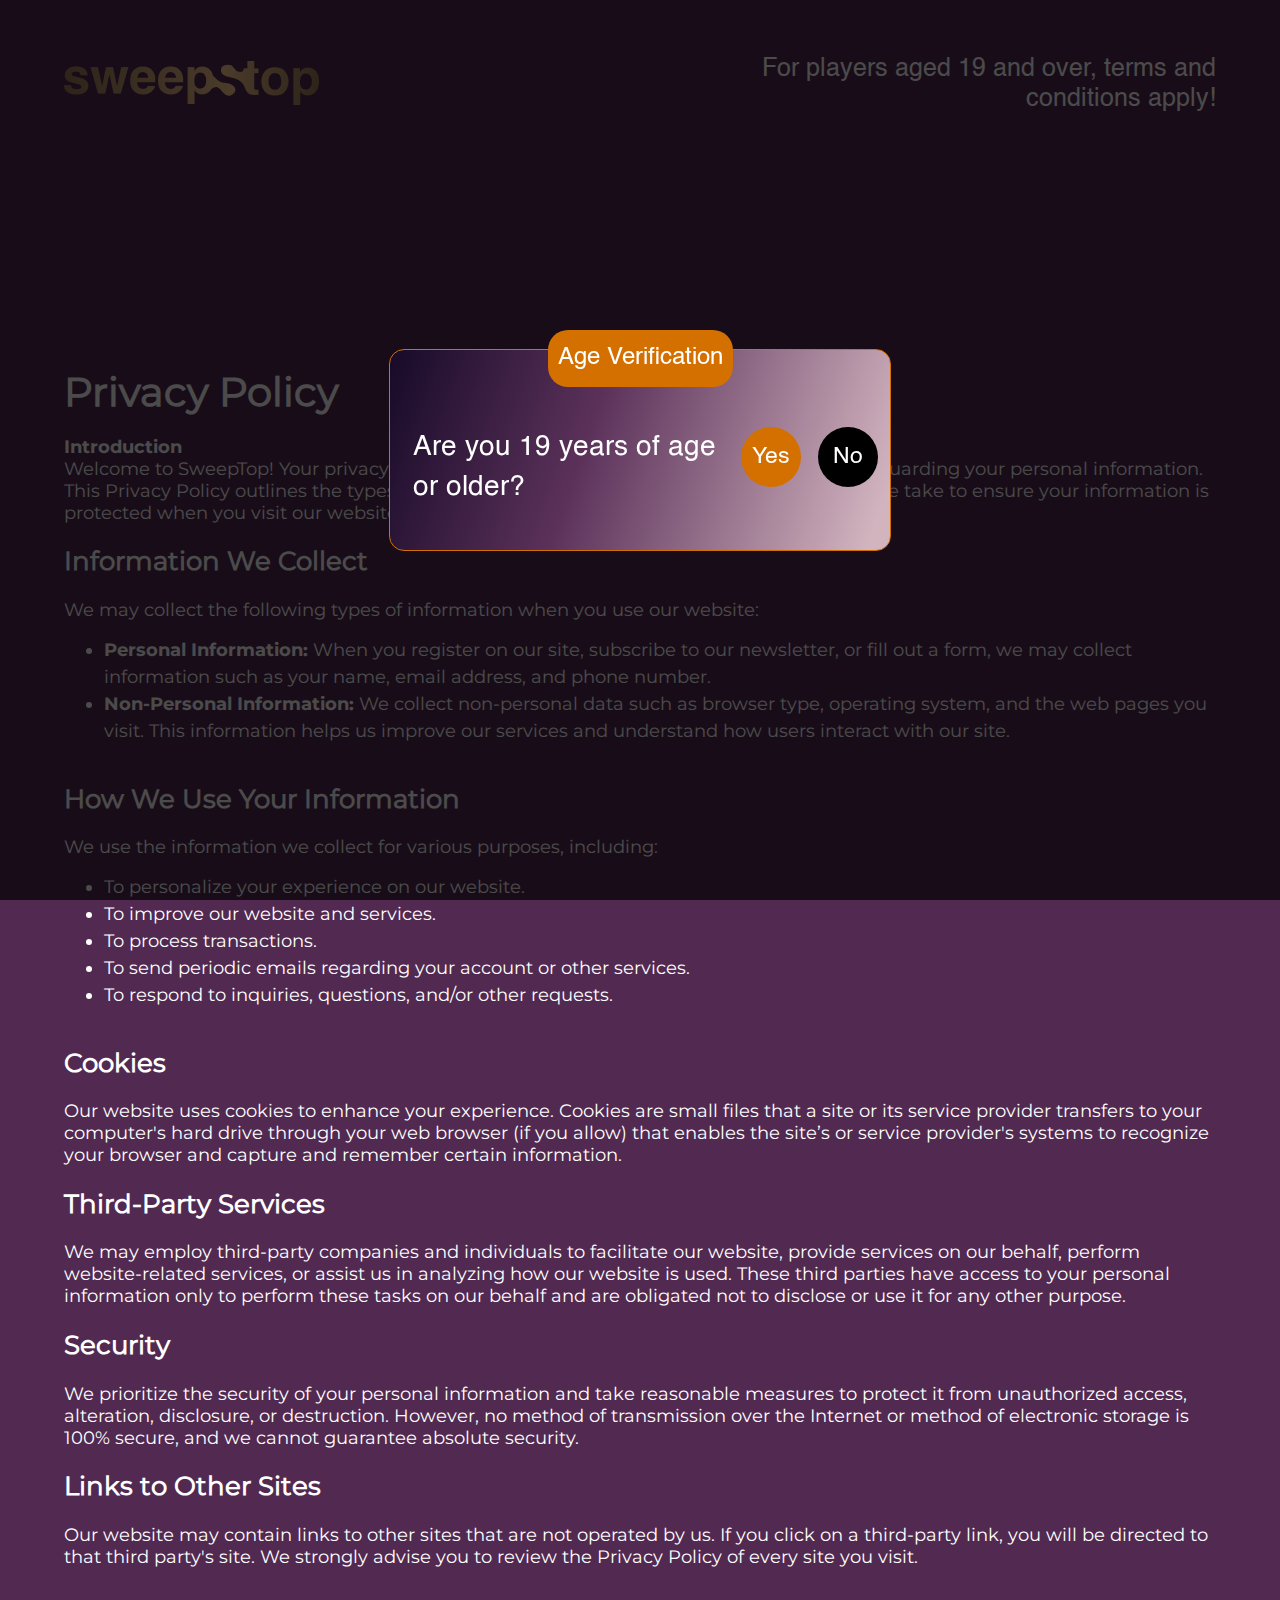
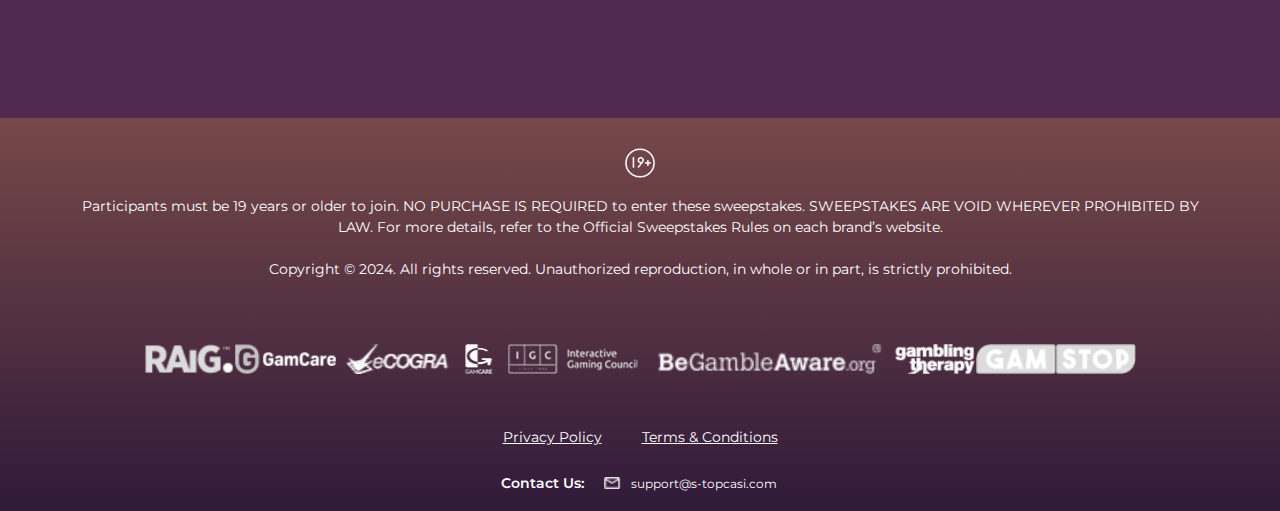
==== privacy.html @ a8af159f "1" ====
<!DOCTYPE html>
<html lang="en">
<head>
    <meta charset="UTF-8">
    <meta name="viewport" content="width=device-width, initial-scale=1.0">
    <title>SweepTop</title>
    <link rel="stylesheet" href="style/css.css">
    
    <link rel="shortcut icon" href="./img/logo.png" type="image/x-icon">
</head>
<body>
    <div class="pop_best_offer">
        <div class="jack_top_mob mobii">
        <div class="jack_blokc-1">
                <p class="top_pp">Best offer</p>
                <div class="exit_block">
                    <img src="img/exit.png" alt="" class="exit">
                </div>
            <div class="top_jack">
                <img src="img/logo1.png" alt="">
                <div class="rate_jack">
                    <h2>87/100</h2>
                    <img src="img/star.png" alt="">
                </div>
            </div>
            <hr>
            <div class="bottom_jack">
                <h2>5,000 WoW Coins</h2>
                    <h3>+ 1 Sweepstake Coin</h3>
                </div>
               
                <div class="bottom_jack">
                    <p>
                        - Paris Hilton ambassador <br>
                        - 10 free spins awarded regularly<br>
                        - VIP Transfer<br>
                       
                      </p>
               </div>
               <div class="bottom_jack bottom_pop">
                <a href="http://www.playojo.co.uk/">Get Bonus</a>
             </div>
       <img src="./img/payment.png" alt="">
        </div>
        </div>
    </div>
    <div class="pop_up_cont">
        <div class="pop_up">
            <h2>Age Verification</h2>
            <div class="bottom_block_pop">
            <p>Are you 19 years of age or older?</p>
            <div class="button_block">
                <button id="yes" style="background-color: #D47000;">Yes</button>
                <button id="no" style="background-color: #000000;">No</button>
            </div>
        </div>
        </div>
    </div>
    <div class="bg_blur">
    <div class="top">
        <div class="top_blokc">
            <a href="index.html"><img src="img/logo.png" alt=""></a>

            <p>For players aged 19 and over, terms and <br> conditions apply!</p>
        
        </div>
    </div>


 



<div class="privacy">
    <div class="mini_privacy">
        <h1>Privacy Policy</h1>

        <p><strong>Introduction</strong></p>
        <p>Welcome to SweepTop! Your privacy is very important to us, and we are committed to safeguarding your personal information. This Privacy Policy outlines the types of data we collect, how we use it, and the measures we take to ensure your information is protected when you visit our website, <a href="sweep-top.com">sweep-top.com</a>.</p>

        <h2>Information We Collect</h2>
        <p>We may collect the following types of information when you use our website:</p>
        <ul>
            <li><strong>Personal Information:</strong> When you register on our site, subscribe to our newsletter, or fill out a form, we may collect information such as your name, email address, and phone number.</li>
            <li><strong>Non-Personal Information:</strong> We collect non-personal data such as browser type, operating system, and the web pages you visit. This information helps us improve our services and understand how users interact with our site.</li>
        </ul>

        <h2>How We Use Your Information</h2>
        <p>We use the information we collect for various purposes, including:</p>
        <ul>
            <li>To personalize your experience on our website.</li>
            <li>To improve our website and services.</li>
            <li>To process transactions.</li>
            <li>To send periodic emails regarding your account or other services.</li>
            <li>To respond to inquiries, questions, and/or other requests.</li>
        </ul>

        <h2>Cookies</h2>
        <p>Our website uses cookies to enhance your experience. Cookies are small files that a site or its service provider transfers to your computer's hard drive through your web browser (if you allow) that enables the site’s or service provider's systems to recognize your browser and capture and remember certain information.</p>

        <h2>Third-Party Services</h2>
        <p>We may employ third-party companies and individuals to facilitate our website, provide services on our behalf, perform website-related services, or assist us in analyzing how our website is used. These third parties have access to your personal information only to perform these tasks on our behalf and are obligated not to disclose or use it for any other purpose.</p>

        <h2>Security</h2>
        <p>We prioritize the security of your personal information and take reasonable measures to protect it from unauthorized access, alteration, disclosure, or destruction. However, no method of transmission over the Internet or method of electronic storage is 100% secure, and we cannot guarantee absolute security.</p>

        <h2>Links to Other Sites</h2>
        <p>Our website may contain links to other sites that are not operated by us. If you click on a third-party link, you will be directed to that third party's site. We strongly advise you to review the Privacy Policy of every site you visit.</p>
    
    </div>
</div>


<div class="contact_top" id="contact">
    <div class="contact_blokc">
        <div class="logoo_block"><a href="https://www.gambleaware.org/ "><img src="img/logoo.png" alt=""></a></div>
        <div class="all">
      
        <p>
            Participants must be 19 years or older to join. NO PURCHASE IS REQUIRED to enter these sweepstakes. SWEEPSTAKES ARE VOID WHEREVER PROHIBITED BY LAW. For more details, refer to the Official Sweepstakes Rules on each brand’s website.
            <br> <br>
Copyright © 2024. All rights reserved. Unauthorized reproduction, in whole or in part, is strictly prohibited.
        </p>
        
    </div>
    <div class="logos">
        <a href=""><img src="./img/sait-1.png" alt="https://www.raig.org"></a>
        <a href=""><img src="./img/sait-2.png" alt="https://www.gamcare.org.uk"></a>
        <a href=""><img src="./img/sait-3.png" alt=""></a>
        <a href=""><img src="./img/sait-4.png" alt=""></a>
        <a href=""><img src="./img/sait-5.png" alt=""></a>
        <a href=""><img src="./img/sait-6.png" alt="https://www.gambleaware.org"></a>
        <a href=""><img src="./img/sait-7.png" alt=""></a>
        <a href=""><img src="./img/sait-8.png" alt="https://www.gamstop.co.uk"></a>
    </div>
    <div class="about">
  
        <a href="privacy.html">Privacy Policy</a>

        <a href="terms.html">Terms & Conditions</a>

    </div>
    <div class="contact">
        <h4>Contact Us:</h4>
        <img src="img/img1.png" alt="">
        <p>support@s-topcasi.com </p>
    </div>
    </div>
</div>

    <script src="https://code.jquery.com/jquery-3.7.1.min.js" integrity="sha256-/JqT3SQfawRcv/BIHPThkBvs0OEvtFFmqPF/lYI/Cxo=" crossorigin="anonymous"></script>
    <script>
    $('#yes').on('click',function(){
        $('.pop_up_cont').css('display','none');
    });
    $('#no').on('click',function(){
        $('body').css('display','none');
    });
    </script>
</body>
</html>
---- style/css.css ----
@font-face {
    font-family: 'text';
    src: url(../font/Montserrat-VariableFont_wght.ttf);
}
@font-face {
    font-family: 'Helvetica';
    src: url(../font/Helvetica.ttf);
}
@font-face {
    font-family: 'Montserrat';
    src: url(../font/Montserrat-Regular.ttf);
}


*{
    font-family: 'text';  
}
body{
    background: #522a51;
}
body,html{
    margin: 0;
    padding: 0;
}
.top{
    background-color: #522a51;
    width: 100%;
    display: flex;
    justify-content: center;

}
.top_blokc{
    align-items: center;
    width: 90%;
    display: flex;
    justify-content: space-between;
    margin-top: 30px;
    margin-bottom: 150px;
}
.top_blokc p{
    color: #fff;
    font-family: "Helvetica";
    font-size: 25px;
    font-weight: 400;
    line-height: 30px;
    text-align: right;
    
}
.mobi_cont{
    display: flex;
    align-items: center;
    height: 100%;
    width: 42%;
}
.top_text{
    display: flex;
    justify-content: center;
    margin-top: 20px;
    margin-bottom: 20px;
}
.top_text a{
    display: flex;
    justify-content: center;
    align-items: center;
    color: #FFFFFF;
    font-size: 16px;
    font-weight: 400;
    text-decoration: none;
    text-transform: capitalize;
    margin-left: 20px;
    margin-right: 20px;
}
.cont{
    padding-bottom: 150px;
    background-color: #522a51;
    width: 100%;
    display: flex;
    justify-content: space-between;
}
.selection{
    width: 45%;
    display: flex;
    flex-direction: column;
    margin-left: 100px;
    margin-top: -30px;
}
.selection h1{
    color: #FFFFFF;
    font-size: 65px;
    font-weight: 600;
    text-transform: uppercase;
    margin-bottom: 0;
}
.selection h2{
    color: #00C2FF;
    font-size: 50px;
    font-weight: 400;
    margin-top: 10px;
}
.selection p{
    color: #FFFFFF;
    font-size: 14px;
    font-weight: 400;
}
.choice{
    display: flex;
    flex-direction: column;
    align-items: end;
    justify-content: right;
}
.choice h3{
    padding-left: 10px;
    width: 500px;
    height: 45px;
    display: flex;
    justify-content: left;
    align-items: center;
    color: #FFFFFF;
    font-size: 24px;
    font-weight: 400;
    border: 1px solid #00C2FF;
    border-top-left-radius: 30px;
    border-bottom-left-radius: 30px;
    margin-bottom: 10px;
    border-right: none;
}
.choice .legal{
    width: 400px;
    height: 45px;
    display: flex;
    justify-content: left;
    align-items: center;
    color: #FFFFFF;
    font-size: 24px;
    font-weight: 400;
    border: 1px solid #00C2FF;
    border-top-left-radius: 30px;
    border-bottom-left-radius: 30px;
}
span{
    color: #00C2FF;
    margin-right: 6px;
}
.cont-90 {

    display: flex;
    justify-content: space-between;
    align-items: center;
    width: 100%;
}
.sweep {

    flex-direction: column;
    display: flex;
justify-content: flex-start;
align-items: flex-start;
width: 48%;
}
.sweep-up {
    margin-left: 60px;
    flex-direction: column;
    display: flex;
justify-content: flex-start;
align-items: flex-start;
width: 100%;
margin-bottom: 100px;
}
.sweep h1 {
    color: #fff;
    font-family: "Helvetica";
font-size: 60px;
font-weight: 700;
line-height: 70px;

}
.sweep-but {
    width: 100%;
    display: flex; 
    flex-direction: column;
    align-items: flex-start;
    justify-content: center;
}
.but-1 {
    margin-bottom: 7px;
    background: linear-gradient(0deg, rgba(255, 255, 255, 0.01), rgba(255, 255, 255, 0.01)),
linear-gradient(90deg, rgba(0, 0, 0, 0) 0%, rgba(255, 178, 0, 0.2) 100%);
    display: flex;
    justify-content: flex-end;
    align-items: center;
    width: 90%;
    border-width: 2px;
    border-style: solid;   
    border-color: #D47000;    
    border-top-right-radius: 25px;
}
.bgg{
    width: 100%;
    display: flex;
    flex-direction: column;
    align-items: center;
    background-image: url(../img/bgg.png);
    background-color: #522a51;
    background-size: contain;
    background-position-y: top;
    background-position-x: center;
    background-repeat: no-repeat;
}
.but-2 {
    margin-top: 7px;
    background: linear-gradient(0deg, rgba(255, 255, 255, 0.01), rgba(255, 255, 255, 0.01)),
linear-gradient(90deg, rgba(0, 0, 0, 0) 0%, rgba(255, 178, 0, 0.2) 100%);
    display: flex;
    justify-content: flex-end;
    align-items: center;
    width: 90%;
    border-width: 2px;
border-style: solid;
border-color: #D47000;
    border-bottom-right-radius: 25px;
}
.cont-90 img {
    width: 66%;
    margin-left: -135px;
}
.but-1 p {
    font-family: "Helvetica";
font-size: 20px;
font-weight: 300;
line-height: 30px;
color: #DCB8B7;
margin-top: 5px;
margin-bottom: 5px;
margin-right: 20px;
}
.but-2 p {
    font-family: "Helvetica";
font-size: 20px;
font-weight: 300;
line-height: 30px;
color: #DCB8B7;
margin-top: 5px;
margin-bottom: 5px;
margin-right: 20px;
}
.sweep h2 {
    color: #fff;
    margin-top: 0;
    font-family: "Helvetica";
font-size: 25px;
font-weight: 300;
line-height: 24px;

}
.sweep span {
    color:  #9A7A58;
}
.jack_top{
    position: relative;
    z-index: 2;
    width: 100%;
    display: flex;
    flex-direction: column;
    align-items: center;
    justify-content: center;
    margin-bottom: 150px;
}
.jack_blokc{
    position: relative;
    z-index: 2;
    width: 80%;
    height: 130px;
    display: flex;
    justify-content: space-between;
    border: 3px solid #C25E00;
    border-radius: 10px;
    background: #C25E0040;
    margin-top: 20px;
    align-items: center;
    cursor: pointer;
}
.jack_blokc-1{
    position: relative;
    z-index: 2;
    width: 80%;
    height: 130px;
    display: flex;
    justify-content: space-between;
    border: 3px solid #C25E00;
    border-radius: 10px;
    background: #B995A2;
    margin-top: 20px;
    margin-bottom: 20px;
    align-items: center;
}
.jack_blokc:hover{
    background: #C25E0040;

    box-shadow: 0px 0px 30px 0px #D47000;

}
.jack_blokc-1:hover{
    box-shadow: 0px 0px 30px 0px #D47000;
}
.tabl {
    width: 75%;
    display: flex;
    justify-content: flex-start;
    align-items: center;
}
.tabl h4 {
    font-family: "Helvetica";
font-size: 24px;
font-weight: 400;
line-height: 20px;
text-align: center;
padding-left: 50px;
padding-bottom: 10px;
padding-right: 50px;
padding-top: 10px;
background: #D47000;
color: #000;
border-radius: 25px;
margin-bottom: -38px;
position: relative;
z-index: 3;
}
.cont_1{
    width: 50%;
    height: 100%;
    display: flex;
    align-items: center;
    justify-content: center;
}
.cont_1 img{
    width: fit-content;
}
.cont_2{
    width: 50%;
    height: 100%;
    display: flex;
    flex-direction: column;
    align-items: center;
    justify-content: center;
}
.cont-hr {
    display: flex;
}
.cont_2 h2{
    color: #FFFFFF;
    font-size: 32px;
    font-weight: 800;
    text-transform: uppercase;
    margin-bottom: 0px;
    margin-top: 0px;
}
.cont_2 img{
    width: 130px;
    height: 25px;
}
.cont_2 p{
    color: #FFFFFF;
    font-size: 14px;
    font-weight: 600;
}
.cont_3{
    width: 14%;
    height: 100%;
    display: flex;
    flex-direction: column;
    align-items: center;
    justify-content: center;
}
.cont_3 h2{
    color: #00C2FF;
    font-size: 20px;
    font-weight: 600;
    margin-bottom: 0;
}
.cont_3 h2{
    color: #FFFFFF;
    font-family: "Helvetica";
    font-size: 13px;
    font-weight: 300;
    line-height: 20px;  
    text-transform: uppercase;
    width:95%;
    text-align: center;
    margin-top: 0px;
    margin-bottom: 0px;
}
.cont_3 h3{
    font-family: "Helvetica";
    font-size: 20px;
    font-weight: 700;
    line-height: 30px;   
    text-transform: uppercase;
    width:95%;
    color: #fff;
    text-align: center;
    margin-top: 0px;
    margin-bottom: 0px;
}
.cont_4{
    width: 21%;
    height: 100%;
    display: flex;
    flex-direction: column;
    align-items: center;
    justify-content: center;
}
.cont_4 p{
    color: #FFFFFF;
    font-size: 14px!important;
    font-weight: 200;
}
.cont_5{
    width: 21%;
    height: 100%;
    display: flex;
    flex-direction: column;
    align-items: center;
    justify-content: center;
}
.cont_5 a{
    width: 150px;
    height: 45px;
    margin-bottom: 15px;
    display: flex;
    align-items: center;
    justify-content: center;
    text-decoration: none;
    color: #875600;
    font-size: 17px;
    font-weight: 700;
    background: linear-gradient(180deg, #FFFFFF 0%, #FFCB92 100%);
    border-radius: 10px;
}
.jack_top p{
    font-family: "Helvetica";
    font-size: 15px;
    font-weight: 300;
    line-height: 20px;
    text-align: center;
    
    color: #FFFFFF;

}
.are_top{
    position: relative;
    z-index: 2;
    width: 100%;
    display: flex;
    justify-content: center;
}
.bg_blur{
    width: 100%;
    height: fit-content;
   background-color: #522a51;
    background-size: cover;
    background-position-y: bottom;
}
.are_blokc{
    padding-top: 100px;
    width: 100%;
    display: flex;
    flex-direction: column;
    justify-content: center;
    align-items: flex-start;
}
.are-1 {
    background: linear-gradient(0deg, rgba(255, 255, 255, 0.01), rgba(255, 255, 255, 0.01)),
    linear-gradient(90deg, rgba(0, 0, 0, 0) 0%, rgba(255, 178, 0, 0.2) 100%);
        display: flex;
        justify-content: flex-end;
        align-items: center;
        width: 70%;
        border-width: 2px;
        border-style: solid;   
        border-color: #D47000;    
        border-top-right-radius: 25px;
}
.are-3 {
    margin-top: 50px;
    background: linear-gradient(0deg, rgba(255, 255, 255, 0.01), rgba(255, 255, 255, 0.01)),
    linear-gradient(90deg, rgba(0, 0, 0, 0) 0%, rgba(255, 178, 0, 0.2) 100%);
        display: flex;
        justify-content: flex-end;
        align-items: center;
        width: 50%;
        border-width: 2px;
        border-style: solid;   
        border-color: #D47000;    
        border-top-right-radius: 25px;
}
.are_blokc h3{
    color: #fff;
    font-family: "Helvetica";
    font-size: 50px;
    font-weight: 400;
    line-height: 40px; 
    margin-top: 15px;
    margin-bottom: 15px;
    margin-right: 10px;
}
.are_blokc p{
    color: #FFFFFF;
    font-family: "Helvetica";
    font-size: 25px;
    font-weight: 400;
    line-height: 40px;
    text-align: left;
    
    margin-top: 0;
    margin-bottom: 0;
}
.are-2 {
    width: 90%;
    margin-left: 50px;
    margin-top: 50px;
}
.are-4 {
    width: 90%;
    margin-left: 50px;
    margin-top: 50px;
}
.are_blokc span {
    color: #fff;
    font-family: "Helvetica";
font-size: 25px;
font-weight: 600;
line-height: 40px;
}
.back-1 {
    display: flex;
    flex-direction: column;
    align-items: center;
    justify-content: center;
    width: 100%;
}
li{
    color: #FFFFFF;
    font-size: 14px;
    font-weight: 400;
    line-height: 150%;
}
.contact_top{
    width: 100%;
    display: flex;
    justify-content: center;
    background: linear-gradient(180deg, #774949 0%, #301A3A 100%);

    margin-top: 100px;
  
}
.logos {

    margin-top: 50px;
    display: flex;
    justify-content: center;
    align-items: center;
    width: 100%;
}

.contact_blokc{
    width: 90%;
    display: flex;
    flex-direction: column;
    justify-content: space-between;
    margin-top: 30px;
}
.all{
    display: flex;
    justify-content: space-between;
    align-items: center;
}
.all p{
    width: 100%;
    color: #FFFFFF;
    font-size: 14px;
    font-weight: 400;
    line-height: 150%;
    text-align: center;
}
.all img{
    width: 36px;
    height: 36px;
}
.logoo_block{
    width: 100%;
    display: flex;
    justify-content: center;
}
.contact_blokc a img{
    height: 30px;
    width: fit-content;
}
.about{
    display: flex;
    justify-content: center;
    align-items: center;
}
.about a{
    color: #FFFFFF;
    font-size: 14px;
    font-weight: 400;
    margin-left: 20px;
    margin-right: 20px;
    margin-top: 50px;
}
.contact{
    margin-top: 10px;
    display: flex;
    justify-content: center;
    align-items: center;
}
.contact h4{
    color: #FFFFFF;
    font-size: 14px;
    font-weight: 600;
}
.contact img{
    width: 17px;
    height: 12px;
    margin-left: 20px;
    margin-right: 10px;
}
.contact p{
    color: #ffffff;
    font-size: 12px;
    font-weight: 400;
}



.jack_blokc hr{
    height: 100px;
    width: 1px;
    background: linear-gradient(180deg, #D47000 0%, #6E3A00 100%);
    border: none;
}
.jack_blokc-1 hr{
    height: 100px;
    width: 1px;
    background: linear-gradient(180deg, #D47000 0%, #6E3A00 100%);
    border: none;
}
.back1{
    position: absolute;
    z-index: 1;
    width: fit-content;
    height: 100%;
    top: 0;
    right: 0;
}
.back2{
    position: absolute;
    z-index: 1;
    width: fit-content;
    height: 100%;
    top: 0;
    left: 0;
}

.pop_up_cont{
    width: 100vw;
    height: 100vh;
    display: flex;
    justify-content: center;
    align-items: center;
    position: fixed;
    z-index: 50;
    background-color: #000000b4;
}
.pop_up{
    width: 500px;
    background: linear-gradient(109.29deg, #170A28 0%, #5B315A 40%, #D2B4BF 96%);
    padding-top: 0px;
    padding-bottom: 15px;
    display: flex;
    flex-direction: column;
    align-items: center;
    border-radius: 15px;
    border: 1px solid #D47000;
}

.pop_up h2{
    font-family: "Helvetica";
    font-size: 24px;
    font-weight: 300;
    line-height: 36.23px;
    color: #fff;
    margin-top: 0px;
    padding-top: 0px;
    padding: 10px;
    border-radius: 20px;
    background-color: #D47000;
    width: fit-content;
    margin-bottom: 0px;
    text-align: center;
    margin-top: -20px;
}
.bottom_block_pop{
    display: flex;
    width: 100%;
    margin-top: 40px;
    width: 95%;
    justify-content: space-between;
    align-items: flex-start;
}
.bottom_block_pop p{
    font-family: "Helvetica";
    margin-left: 10px;
font-size: 28px;
font-weight: 400;
line-height: 40px;
    color: #fff;
    margin-top: 0px;
    text-align: left;
}
.pop_up .button_block{
    width: 100%;
    display: flex;
    justify-content: space-between;
    align-items: center;
    height: 100%;
    align-items: center;
    width: 175px;

}
.pop_up button{
    border-radius: 1000px;
    color: #fff;
    font-family: "Helvetica";
    font-size: 23px;
    font-weight: 400;
    line-height: 35.67px;   
    border: none;
    width: 60px;
    height: 60px;
    display: flex;
    justify-content: center;
    align-items: center;
    cursor: pointer;
}
.jack_top_mob{
    display: none;
}
.jack_blokc img {
    width: 65%;
    margin-bottom: 7px;
}
.con-1-2 img {
    width: 60%;
    margin-bottom: 7px;
}
.jack_blokc-1 img {
    width: 60%;
    margin-bottom: 7px;
}
.text_container{
    width: 100%;
    display: flex;
    justify-content: center;
}
.text_block{
    width: 90%;
    display: flex;
    flex-direction: column;
    margin-bottom: 100px;
    margin-top: 100px;
}
.text_block h1{
    font-family: 'r-b';
font-size: 30px;
font-weight: 700;
text-align: left;
color: #fff;
margin-bottom: 0px;
}
.text_block p{
    font-family: 'r';
font-size: 16px;
font-weight: 400;
line-height: 150%;
text-align: left;
color: #fff;
}
.privacy_text p{
    font-size: 18px;
    margin-top: 0px;
    margin-bottom: 0px;
}
.privacy_text h2{
    font-family: 'r-b';
    font-size: 26px;
    color: #fff;
}
.privacy_text h1{
    font-size: 40px;
    margin-bottom: 20px;
}
.privacy_text ul li{
    font-size: 18px;
    font-family: 'r';
    color: #fff;
    line-height: 150%;
}
.block_img_pc{
    width: 90%;
    display: flex;
    justify-content: space-between;
    align-items: center;
}
.block_img_pc img{
    width: 19%;
    height: fit-content;
}
.pop_best_offer{
    width: 100vw;
    height: 100vh;
    display: none;
    justify-content: center;
    align-items: center;
    position: fixed;
    z-index: 50;
    background-color: #000000b4;
}

.mobii{
    display: flex;
}
.mobii .jack_blokc-1{
    display: flex;
    flex-direction: column;
    align-items: center;
    width: 350px;
    border: 3px solid #C25E00;
    border-radius: 10px;
    height: fit-content;
    background: #B995A2;

    background-size: cover;
}
.mobii .jack_blokc{
    display: flex;
    flex-direction: column;
    align-items: center;
    width: 350px;
    border: 3px solid #C25E00;
    border-radius: 10px;
    height: fit-content;
    background: #B995A2;

    background-size: cover;
}
.mobii .jack_blokc:hover{
 
}
.mobii .jack_blokc-1:hover{
  
}
.mobii .top_jack{
    width: 90%;
    display: flex;
    align-items: center;
    justify-content: space-between;
    padding-top: 10px;
    padding-bottom: 10px;
}
.mobii .bottom_jack{
    width: 90%;
    display: flex;
    flex-direction: column;
    align-items: center;
    padding-top: 0px;
    padding-bottom: 0px;
}
.mobii .top_jack img{
    width: 40%;
    height: fit-content;
}
.mobii .top_jack .rate_jack{
    display: flex;
    width: 40%;
    flex-direction: column;
    align-items: center;
}
.mobii .rate_jack h2{
  font-family: 'text';
font-size: 34px;
color: #000;
margin-bottom: 0;
margin-top: 0;
}
.mobii .rate_jack img{
    width: 130px;
    height: fit-content;
}
.mobii .rate_jack p{
    color: #FFFFFF;
    font-size: 14px;
    font-weight: 600;
}
.mobii .top_blokc{
    flex-direction: column;
    align-items: center;
}
.mobii .top_blokc p{
    text-align: end;
}
.mobii .cont{
    flex-direction: column;
    align-items: center;
}
.mobii .selection{
    width: 100%;
    margin-left: 0px;
}
.mobii .choice{
    width: 100%;
    align-items: unsafe;
}
.mobii .bottom_jack h2{
    color: #000;
    font-size: 22px;
    font-weight: 800;
    text-transform: uppercase;
    margin-bottom: 0px;
    margin-top: 0px;
}
.mobii .bottom_jack h3{
    color: #000;
    font-size: 18px;
    font-weight: 500;
    text-transform: uppercase;
    margin-bottom: 10px;
    margin-top: 0px;
    font-style: italic;
}
.mobii .bottom_jack p{
    color: #000;
    font-size: 18px;
    font-weight: 500;
    text-align: center;
    line-height: 150%;
    margin-bottom: 0px;
    margin-top: 15px;

}
.mobii .bottom_jack a{
    width: 200px;
    height: 45px;
    display: flex;
    align-items: center;
    justify-content: center;
    text-decoration: none;
    color: #875600 ;
    font-size: 17px;
    font-weight: 700;
    background: linear-gradient(180deg, #FFFFFF 0%, #FFCB92 100%);
 
    border-radius: 10px;
    margin-bottom: 10px;
    text-transform: uppercase;
}
.mobii .bottom_pop{
  
    padding-top: 30px;
    width: 100%;
    border-bottom-left-radius: 10px;
    border-bottom-right-radius: 10px;
}
.top_pp{
    width: 50%;
    height: 50px;
    border-radius: 100px;
    background-color: #D47000;;
    color: #000;
    font-size: 24px;
    font-weight: 400;
    line-height: 20px;
    text-align: center;    
    font-family: 'text';
    display: flex;
    justify-content: center;
    align-items: center;
    margin-top: 0px;
    margin-bottom: 0px;
    margin-top: -25px;
    margin-bottom: 0px;
    padding-bottom: 0px;
}
.exit_block{
    width: 100%;
    display: flex;
    justify-content: right;
    margin-top: -10px;
    cursor: pointer;
}
.exit_block .exit{
    height: 35px;
    width: fit-content;
    margin-right: 15px;
}
.mobii .jack_blokc hr{
    height: 1px;
    width: 80%;
}
.mobii .jack_blokc-1 hr{
    height: 1px;
    width: 80%;
}
.con-1-2 {
    display: flex;

    align-items: center;
    justify-content: center;
}
.privacy{
    width: 100%;
    display: flex;
    justify-content: center;
    padding-top: 50px;
    padding-bottom: 50px;
}
.mini_privacy{
    display: flex;
    width: 90%;
    flex-direction: column;
}
.mini_privacy p{
    color: #fff;
    font-size: 18px;
    margin-top: 0px;
    margin-bottom: 0px;
    font-family: 'Montserrat';
}
.mini_privacy h1{
    color: #fff;
    font-family: 'Montserrat';
}
.mini_privacy h2{
    font-family: 'Montserrat';
    font-size: 26px;
    color: #fff;
}
.mini_privacy h1{
    color: #fff;
    font-size: 40px;
    margin-bottom: 20px;
}
.mini_privacy ul li{
    font-size: 18px;
    font-family: 'Montserrat';
    color: #fff;
    line-height: 150%;
}
.cont_5 a:hover{
    box-shadow: 0px 0px 30px 0px #D47000;

   }
   .go_to{
    width: 100%;
    display: flex;
   }
@media screen and (max-width: 900px){
    .jack_top_mob p{
    text-align: center;
    color: #FFFFFF;
    font-size: 12px;
    font-weight: 400 ;
}
.logos {
    flex-wrap: wrap;

}
.cont-hr {
    display: flex;
}
.but-1 {
    width: 75%;
}
.tabl {
    justify-content: center;

}
.tabl h4 {
    box-shadow: 0px 5px 2px 0px #212121FA;
    
}
    .jack_top_mob{
        display: flex;
        align-items: center;
        width:100%;
        flex-direction: column;
    }
    .jack_top_mob .jack_blokc:hover{
        box-shadow: none;
    }
    .jack_top_mob .jack_blokc-1:hover{
        box-shadow: none;
    }
    .jack_blokc{
        display: flex;
        flex-direction: column;
        align-items: center;
        width: 90%;
        border: 2px solid #C25E00;
        border-radius: 10px;
        height: fit-content;
        padding-top: 15px;
    }
    .are_blokc h3 {
        font-size: 35px;
    }
    .cont_5 {
        width: 50%;
    }
    .mobi_cont img {
        width: 42%;
    }
    .cont-90 img {
        display: none;
    }
    .mobi_cont {
        width: 90%;
    }
    
    .jack_blokc-1{
        display: flex;
        flex-direction: column;
        align-items: center;
        width: 90%;
        border: 1px solid #00C2FF;
        border-radius: 10px;
        height: fit-content;
    }
    .sweep {
        width: 100%;
        justify-content: center;
        align-items: center;
    }
    .sweep h1 {
        font-size: 50px;
    font-weight: 700;
    line-height: 60px;
        text-align: center;
    }
    .cont-90 {
        justify-content: center;
    }
    .sweep h2 {
        text-align: center;
    }
    .sweep-up {
        justify-content: center;
        align-items: center;
        margin-left: 0;
        width: 90%;
    }
    .top_jack{
        width: 90%;
        display: flex;
        align-items: center;
        justify-content: space-between;
        padding-top: 20px;
        padding-bottom: 20px;
    }
    .bottom_jack{
        width: 90%;
        display: flex;
        flex-direction: column;
        align-items: center;
        padding-top: 20px;
        padding-bottom: 20px;
    }
    .top_jack img{
        width: 40%;
        height: fit-content;
    }
    .top_jack .rate_jack{
        display: flex;
        width: 40%;
        flex-direction: column;
        align-items: center;
    }
    .rate_jack h2{
      font-family: 'text';
    font-size: 34px;
    color: #fff;
    margin-bottom: 0;
    margin-top: 0;
    }
    .rate_jack img{
        width: 130px;
        height: fit-content;
    }
    .rate_jack p{
        color: #FFFFFF;
        font-size: 14px;
        font-weight: 600;
    }
    .top_blokc{
        flex-direction: column;
        align-items: center;
    }
    .top_blokc p{
        text-align: center;
    }
    .cont{
        flex-direction: column;
        align-items: center;
    }
    .selection{
        width: 100%;
        margin-left: 0px;
    }
    .choice{
        width: 100%;
        align-items: unsafe;
    }
    .bottom_jack h2{
        color: #FFFFFF;
        font-size: 24px;
        font-weight: 800;
        text-transform: uppercase;
        margin-bottom: 10px;
    }
    .bottom_jack h3{
        color: #FFFFFF;
        font-size: 20px;
        font-weight: 500;
        text-transform: uppercase;
        margin-bottom: 10px;
        margin-top: 0px;
        margin-bottom: 0px;
    }
    .bottom_jack p{
        color: #FFFFFF;
        font-size: 18px;
        font-weight: 500;
        text-align: center;
        line-height: 150%;
    }
    .bottom_jack a{
        width: 200px;
        height: 40px;
        display: flex;
        align-items: center;
        justify-content: center;
        text-decoration: none;
        color: #00303F;
        font-size: 17px;
        font-weight: 700;
        background: #00C2FF;
        border: 3px solid #00C2FF;
        border-radius: 10px;
        margin-bottom: 15px;
    }
   .ch1{
    display: flex;
    width: 100%;
    justify-content: left;
   }
   .choice .legal{
    display: flex;
    width: 100%;
    justify-content: right;
    padding-left: 0;
   }
   .jack_blokc hr {
    display: none;
   }
   .jack_blokc .cont-hr {
    display: flex;
   }
   .ch1 h3{
    border-left: none;
    border-bottom-left-radius: 0;
    border-top-left-radius: 0;
    border-top-right-radius: 30px;
    border-bottom-right-radius: 30px;
    width: 90%;
    
   }
 
   .jack_blokc hr{
    width: 80%;
    height: 1px;
   }
   .jack_blokc-1 hr{
    width: 80%;
    height: 1px;
   }
   .back2{
    display: none;
   }
   .back1{
    display: none;
   }
   .ch2 h3{
    width: 90%;
   }
    .selection h1{
        text-align: center;
        font-size: 40px;
    }
    .selection h2{
        text-align: center;
        font-size: 35px;
    }
    .selection p{
        text-align: center;
    }
    .all{
        flex-direction: column-reverse;
    }
    .all p{
        text-align: center;
    }
    .contact_top{
     
    }
    .about{
        flex-wrap: wrap;
    }
    .are-1 {
        width: 90%;
    }
    .are-3 {
        width: 90%;
    }
    .are_blokc p {
        font-size: 20px;
        line-height: 35px;
    }
    .cont_1 {
        width: 100%;
    }
    .jack_blokc img {
        width: 80%;
    }
    .con-1-2 img {
        width: 100%;
    }
    .cont_4 {
        width: 50%;
    }
    .cont_3 {
        width: 30%;
    }
}
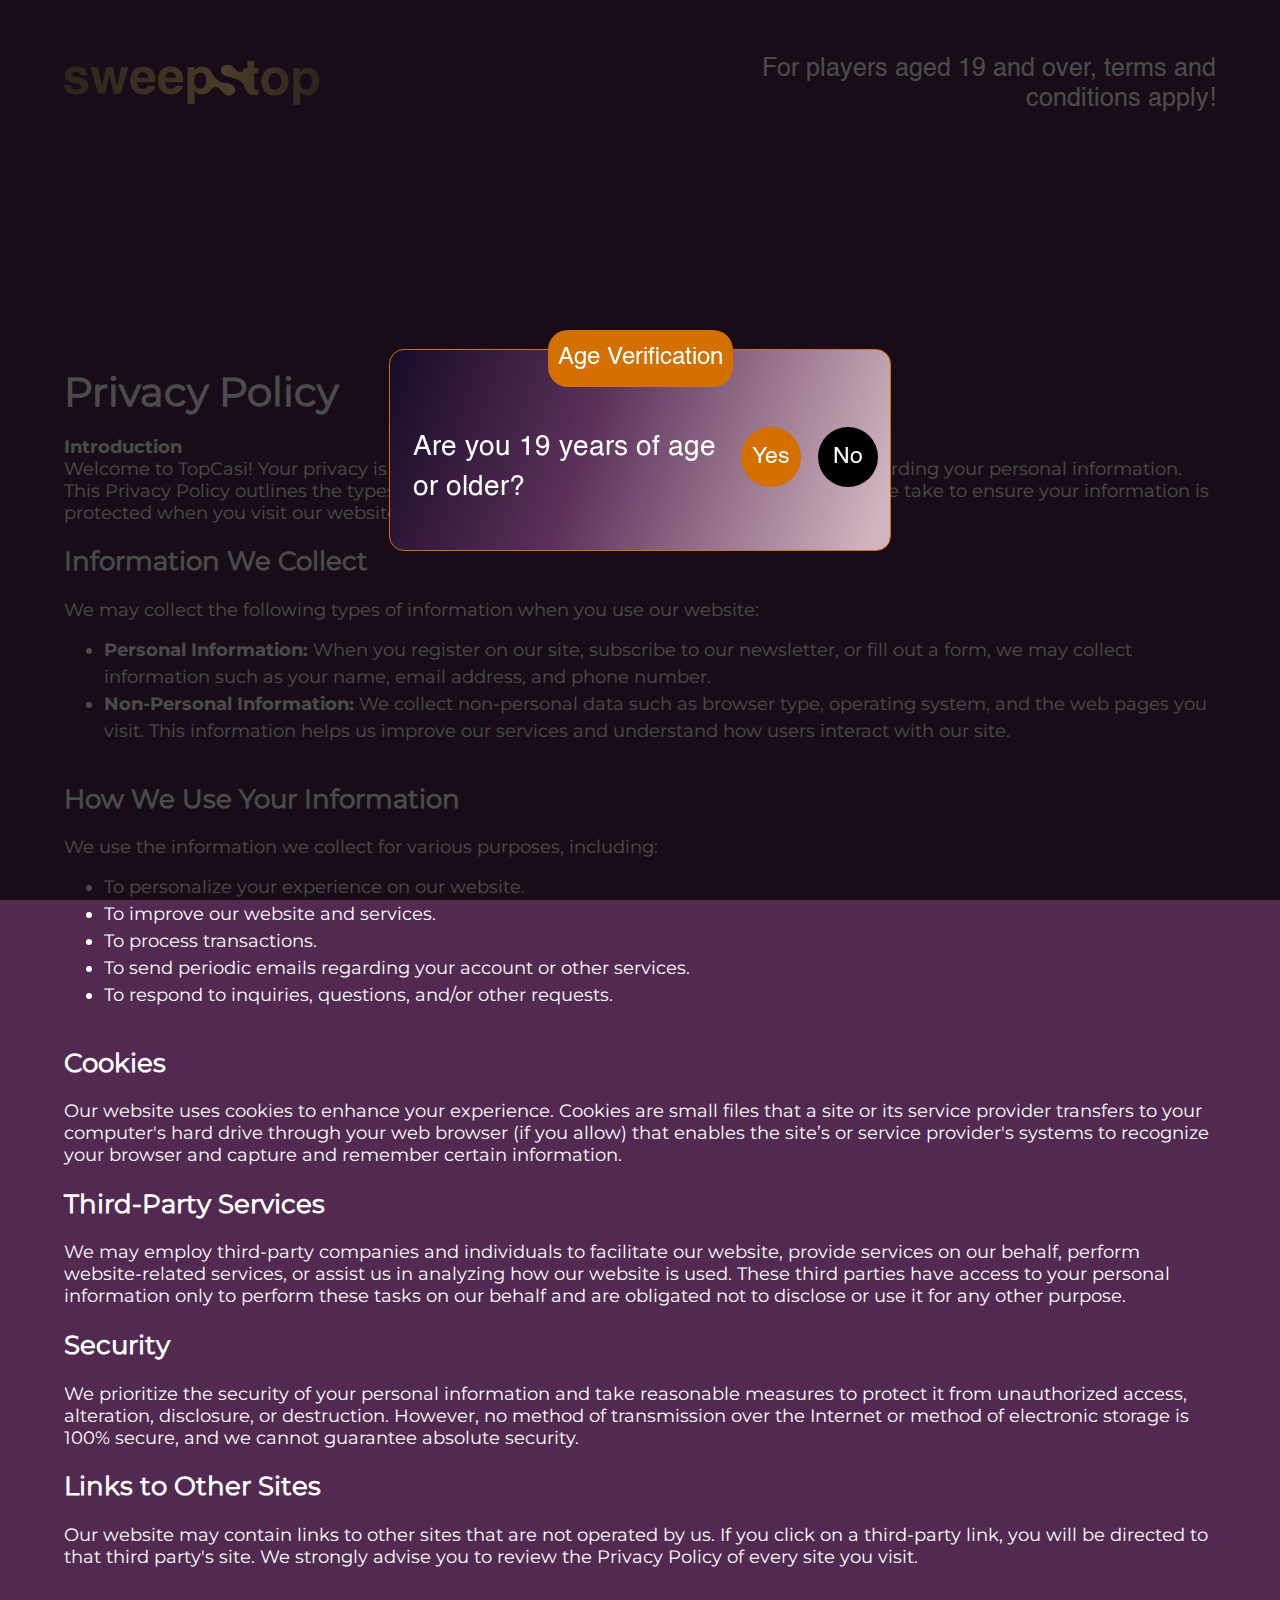
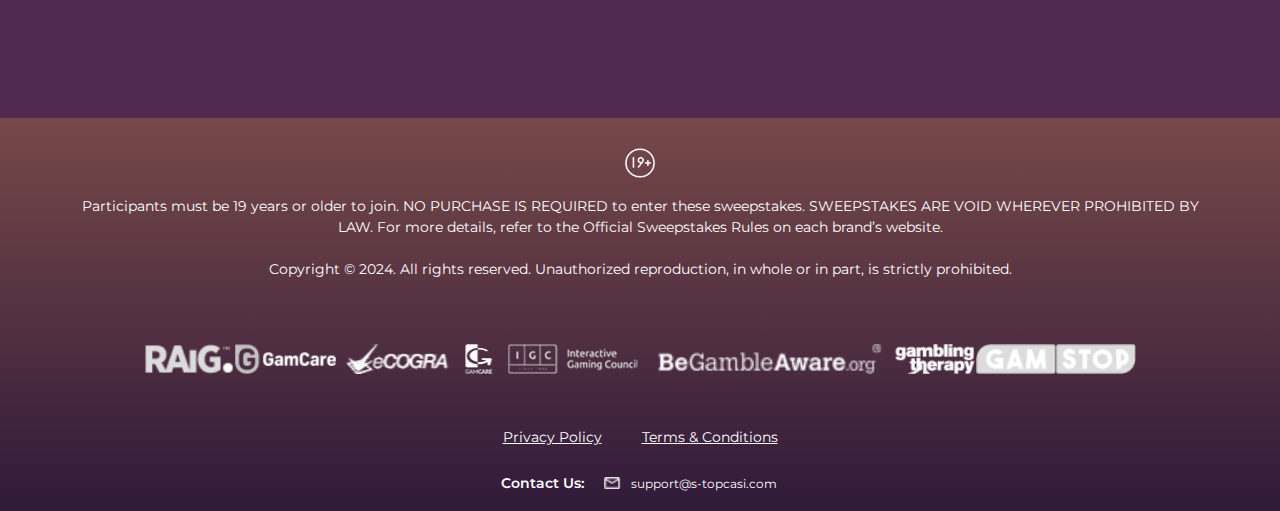
==== commit 4941c5e5: "3" ====
--- a/privacy.html
+++ b/privacy.html
@@ -3,7 +3,7 @@
 <head>
     <meta charset="UTF-8">
     <meta name="viewport" content="width=device-width, initial-scale=1.0">
-    <title>SweepTop</title>
+    <title>TopCasi</title>
     <link rel="stylesheet" href="style/css.css">
     
     <link rel="shortcut icon" href="./img/logo.png" type="image/x-icon">
@@ -76,7 +76,7 @@
         <h1>Privacy Policy</h1>
 
         <p><strong>Introduction</strong></p>
-        <p>Welcome to SweepTop! Your privacy is very important to us, and we are committed to safeguarding your personal information. This Privacy Policy outlines the types of data we collect, how we use it, and the measures we take to ensure your information is protected when you visit our website, <a href="sweep-top.com">sweep-top.com</a>.</p>
+        <p>Welcome to TopCasi! Your privacy is very important to us, and we are committed to safeguarding your personal information. This Privacy Policy outlines the types of data we collect, how we use it, and the measures we take to ensure your information is protected when you visit our website, <a href="s-topcasi.com">s-topcasi.com</a>.</p>
 
         <h2>Information We Collect</h2>
         <p>We may collect the following types of information when you use our website:</p>
